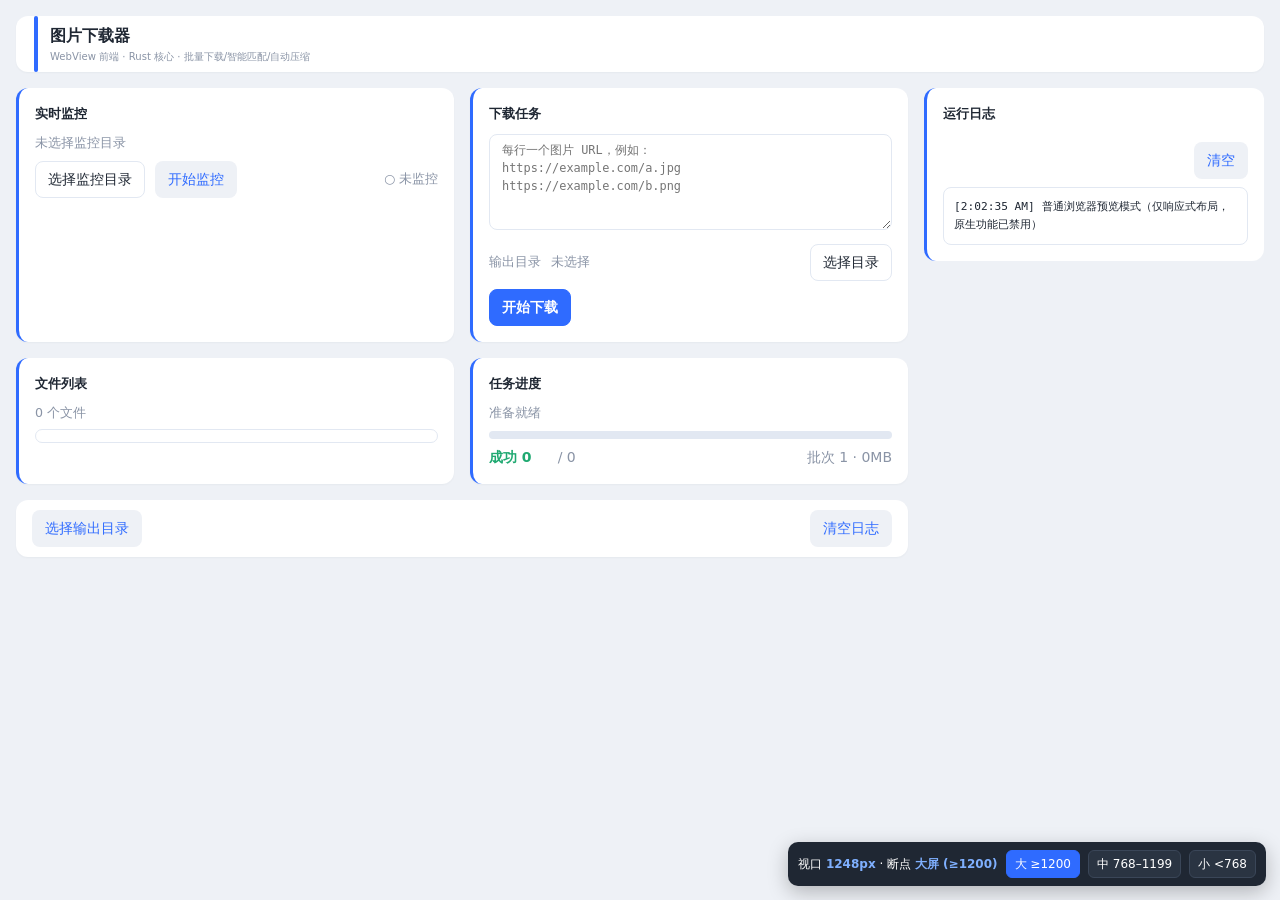
==== src/index.html @ 1ef4e5c4 "init tauri project" ====
<!DOCTYPE html>
<html lang="zh-CN">
<head>
<meta charset="UTF-8">
<meta name="viewport" content="width=device-width, initial-scale=1.0">
<title>图片下载器 · Tauri 桌面端</title>
<link rel="stylesheet" href="styles.css">
</head>
<body>
<div class="app" id="app">

  <header class="header">
    <div class="bar"></div>
    <div class="titles">
      <h1>图片下载器</h1>
      <div class="sub">WebView 前端 · Rust 核心 · 批量下载/智能匹配/自动压缩</div>
    </div>
  </header>

  <div class="layout">
    <div class="left">

      <div class="cards">

        <!-- 监控目录 -->
        <section class="card">
          <div class="card-title">实时监控</div>
          <div class="val" id="monitorPath">未选择监控目录</div>
          <div class="row" style="margin-top:8px">
            <button id="btnMonitorPick">选择监控目录</button>
            <button class="ghost" id="btnMonitorStart">开始监控</button>
            <span class="spacer"></span>
            <span class="val" id="monitorStatus">○ 未监控</span>
          </div>
        </section>

        <!-- 下载源 -->
        <section class="card">
          <div class="card-title">下载任务</div>
          <textarea id="urlArea" placeholder="每行一个图片 URL，例如：&#10;https://example.com/a.jpg&#10;https://example.com/b.png"></textarea>
          <div class="row" style="margin-top:8px">
            <span class="field-label" style="width:auto">输出目录</span>
            <span class="val" id="outPath" style="flex:1">未选择</span>
            <button id="btnOutputPick">选择目录</button>
          </div>
          <div class="row" style="margin-top:8px">
            <button class="primary" id="btnDownload">开始下载</button>
          </div>
        </section>

        <!-- 文件列表 -->
        <section class="card">
          <div class="card-title">文件列表</div>
          <div class="val" id="fileCount">0 个文件</div>
          <div class="filelist" id="fileList"></div>
        </section>

        <!-- 任务进度 -->
        <section class="card">
          <div class="card-title">任务进度</div>
          <div class="val" id="statusText">准备就绪</div>
          <div class="progress"><i id="progressBar"></i></div>
          <div class="row" style="margin-top:8px">
            <span class="stat ok" id="doneLabel">成功 0</span>
            <span class="stat meta" id="totalLabel" style="padding-left:16px">/ 0</span>
            <span class="spacer"></span>
            <span class="stat meta" id="sizeLabel">批次 1 · 0MB</span>
          </div>
        </section>

      </div>

      <div class="action-bar">
        <button class="ghost" id="btnPick2">选择输出目录</button>
        <span class="spacer"></span>
        <button class="ghost" id="btnOpenLog">清空日志</button>
      </div>

    </div>

    <!-- 运行日志 -->
    <aside class="log">
      <div class="card-title">运行日志</div>
      <div class="toolbar">
        <button class="ghost" id="btnClearLog">清空</button>
      </div>
      <div class="logbox" id="logBox"></div>
    </aside>
  </div>
</div>

<div class="preview-bar">
  <span>视口 <b id="vw">—</b> · 断点 <b id="bp">—</b></span>
  <button data-mode="lg" class="active">大 ≥1200</button>
  <button data-mode="md">中 768–1199</button>
  <button data-mode="sm">小 &lt;768</button>
</div>

<script src="app.js"></script>
</body>
</html>
---- src/styles.css ----
/* ============================================================
   设计令牌（与桌面端 PrintFit 风格一致：浅蓝灰底 + 白卡 + 亮蓝）
   变量随断点 / 容器宽度动态改写，实现响应式缩放
   ============================================================ */
:root {
  --bg: #EEF1F6;
  --card: #FFFFFF;
  --primary: #2F6BFF;
  --primary-soft: #E7EEFF;
  --text: #1F2733;
  --muted: #8A94A6;
  --border: #E2E8F2;
  --success: #1FA971;
  --fail: #E5484D;
  --warn: #E8A317;

  --gap: 16px;
  --pad: 16px;
  --radius: 12px;
  --font: 14px;
  --font-scale: 1;
  --header-h: 56px;
  --sidebar-w: 340px;
}

* { box-sizing: border-box; margin: 0; padding: 0; }
html, body {
  background: var(--bg);
  color: var(--text);
  font-family: "Microsoft YaHei UI", "PingFang SC", "Hiragino Sans GB", system-ui, sans-serif;
  font-size: calc(var(--font) * var(--font-scale));
  line-height: 1.5;
  -webkit-font-smoothing: antialiased;
}

/* 容器查询根：子元素用 @container 响应「容器宽度」而非视口 */
.app {
  container-type: inline-size;
  max-width: 1440px;
  margin: 0 auto;
  min-height: 100vh;
  padding: var(--gap);
  display: flex;
  flex-direction: column;
  gap: var(--gap);
  background: var(--bg);
}
.app.preview-md { max-width: 960px; }
.app.preview-sm { max-width: 420px; }

/* 顶部标题栏 */
.header {
  background: #fff; border-radius: var(--radius);
  height: var(--header-h); display: flex; align-items: center;
  padding: 0 18px; gap: 12px; box-shadow: 0 1px 2px rgba(31,39,51,.04);
}
.header .bar { width: 4px; align-self: stretch; background: var(--primary); border-radius: 4px; }
.header .titles { display: flex; flex-direction: column; justify-content: center; }
.header h1 { font-size: 1.15em; font-weight: 700; }
.header .sub { font-size: .72em; color: var(--muted); }

/* 主体栅格：默认两栏（左卡片区 + 右日志） */
.layout { display: grid; grid-template-columns: minmax(0,1fr) var(--sidebar-w); gap: var(--gap); align-items: start; }
.left { display: flex; flex-direction: column; gap: var(--gap); min-width: 0; }
.cards { display: grid; grid-template-columns: repeat(auto-fit, minmax(300px, 1fr)); gap: var(--gap); }

/* 卡片 */
.card {
  background: var(--card); border-radius: var(--radius); padding: var(--pad);
  border-left: 3px solid var(--primary); box-shadow: 0 1px 2px rgba(31,39,51,.04); min-width: 0;
}
.card-title { font-weight: 700; font-size: .95em; margin-bottom: 10px; display: flex; align-items: center; gap: 6px; }
.row { display: flex; flex-wrap: wrap; align-items: center; gap: 10px; }
.row + .row { margin-top: 10px; }
.field-label { color: var(--muted); width: 8ch; flex: none; font-size: .9em; }
.spacer { flex: 1 1 auto; }
.val { color: var(--muted); font-size: .9em; word-break: break-all; }

/* 控件外观（轻量，无框架） */
button, select, input, textarea {
  font: inherit; color: var(--text); background: #fff;
  border: 1px solid var(--border); border-radius: 8px;
  padding: 7px 12px; cursor: pointer;
}
button:hover { border-color: var(--primary); }
button.primary { background: var(--primary); color: #fff; border-color: var(--primary); font-weight: 600; }
button.primary:hover { background: #1F56E0; }
button.ghost { background: var(--bg); color: var(--primary); border-color: transparent; }
select, input, textarea { cursor: text; }
select { cursor: pointer; }
textarea { width: 100%; min-height: 96px; resize: vertical; font-family: ui-monospace, Consolas, monospace; font-size: .85em; }
.progress { height: 8px; background: var(--border); border-radius: 99px; overflow: hidden; margin-top: 8px; }
.progress > i { display: block; height: 100%; width: 0%; background: var(--primary); transition: width .2s; }
.stat { font-weight: 700; }
.stat.ok { color: var(--success); }
.stat.bad { color: var(--fail); }
.stat.meta { color: var(--muted); font-weight: 400; }

/* 文件列表 */
.filelist {
  margin-top: 6px; max-height: 160px; overflow: auto;
  border: 1px solid var(--border); border-radius: 8px; padding: 6px;
  font-size: .85em; display: flex; flex-direction: column; gap: 2px;
}
.filelist .fi { padding: 3px 6px; border-radius: 6px; }
.filelist .fi:nth-child(odd) { background: #F7F9FC; }

/* 日志面板 */
.log {
  background: var(--card); border-radius: var(--radius); padding: var(--pad);
  border-left: 3px solid var(--primary); display: flex; flex-direction: column;
  gap: 8px; position: sticky; top: var(--gap); max-height: calc(100vh - var(--gap) * 2);
}
.log .toolbar { display: flex; justify-content: flex-end; gap: 6px; }
.log .logbox {
  background: #fff; border: 1px solid var(--border); border-radius: 8px; padding: 10px;
  font-family: ui-monospace, "Cascadia Code", Consolas, monospace; font-size: .8em;
  line-height: 1.6; overflow: auto; flex: 1 1 auto; color: var(--text); white-space: pre-wrap; word-break: break-all;
}

/* 底部操作栏 */
.action-bar { display: flex; gap: 10px; align-items: center; background: #fff; border-radius: var(--radius); padding: 10px 16px; box-shadow: 0 1px 2px rgba(31,39,51,.04); }
.action-bar .spacer { flex: 1; }

/* 断点 1：中屏 ≤1199px → 单栏 */
@container (max-width: 1199px) {
  .layout { grid-template-columns: 1fr; }
  .log { position: static; max-height: 360px; }
  :root { --gap: 14px; --pad: 14px; --sidebar-w: 0px; }
}
/* 断点 2：小屏 ≤767px → 全堆叠 */
@container (max-width: 767px) {
  :root { --gap: 12px; --pad: 12px; --font: 13px; --header-h: 50px; }
  .cards { grid-template-columns: 1fr; }
  .row { flex-direction: column; align-items: stretch; }
  .field-label { width: auto; }
  .action-bar { flex-wrap: wrap; }
  .action-bar button { flex: 1 1 auto; }
  .header .sub { display: none; }
}
@container (max-width: 420px) {
  :root { --font: 12.5px; --pad: 10px; }
}

/* 断点预览工具条（仅演示用） */
.preview-bar {
  position: fixed; right: 14px; bottom: 14px; z-index: 50;
  background: #1F2733; color: #fff; border-radius: 10px; padding: 8px 10px;
  font-size: 12px; display: flex; align-items: center; gap: 8px; box-shadow: 0 6px 20px rgba(0,0,0,.25);
}
.preview-bar b { color: #7FB0FF; }
.preview-bar button { background: #2A3442; color: #fff; border: 1px solid #3A4658; border-radius: 6px; padding: 4px 8px; font-size: 12px; }
.preview-bar button.active { background: var(--primary); border-color: var(--primary); }
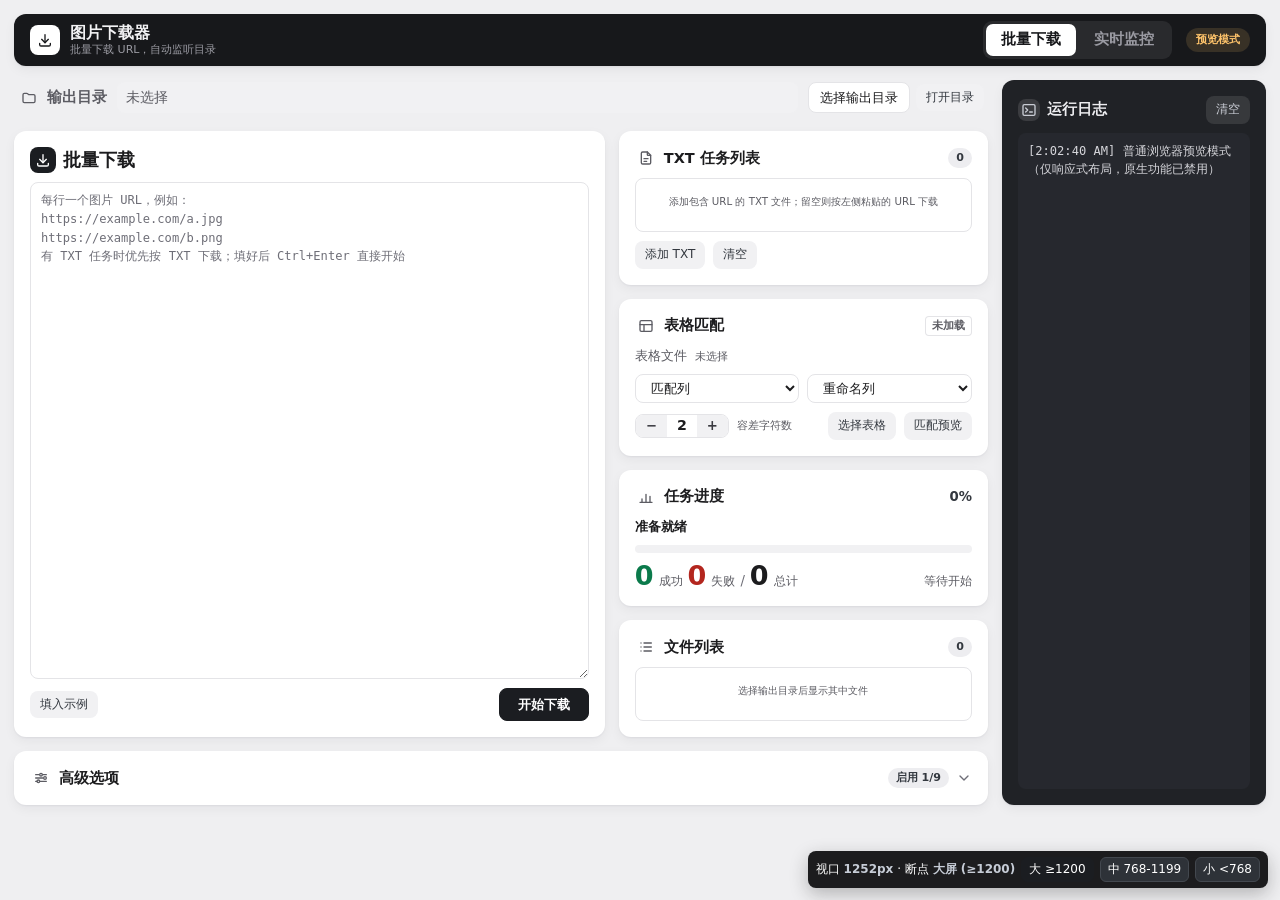
==== commit 32d72300: "init tauri project" ====
--- a/src/index.html
+++ b/src/index.html
@@ -3,96 +3,275 @@
 <head>
 <meta charset="UTF-8">
 <meta name="viewport" content="width=device-width, initial-scale=1.0">
-<title>图片下载器 · Tauri 桌面端</title>
+<meta http-equiv="Content-Security-Policy" content="default-src 'self'; img-src 'self' data:; style-src 'self' 'unsafe-inline'">
+<link rel="icon" href="data:,">
+<title>图片下载器</title>
 <link rel="stylesheet" href="styles.css">
 </head>
 <body>
+
+<!-- 图标 sprite：Tabler 线性图标集（24×24 / stroke 2） -->
+<svg class="sprite" aria-hidden="true" focusable="false"><defs>
+  <symbol id="i-download" viewBox="0 0 24 24" fill="none" stroke="currentColor" stroke-width="2" stroke-linecap="round" stroke-linejoin="round">
+    <path d="M4 17v2a2 2 0 0 0 2 2h12a2 2 0 0 0 2-2v-2"/><path d="M7 11l5 5 5-5"/><path d="M12 4v12"/>
+  </symbol>
+  <symbol id="i-folder" viewBox="0 0 24 24" fill="none" stroke="currentColor" stroke-width="2" stroke-linecap="round" stroke-linejoin="round">
+    <path d="M3 7a2 2 0 0 1 2-2h3.6a2 2 0 0 1 1.4.6L11.8 7H19a2 2 0 0 1 2 2v8a2 2 0 0 1-2 2H5a2 2 0 0 1-2-2z"/>
+  </symbol>
+  <symbol id="i-pulse" viewBox="0 0 24 24" fill="none" stroke="currentColor" stroke-width="2" stroke-linecap="round" stroke-linejoin="round">
+    <path d="M3 12h4l2.5-6 4 12L16 12h5"/>
+  </symbol>
+  <symbol id="i-list" viewBox="0 0 24 24" fill="none" stroke="currentColor" stroke-width="2" stroke-linecap="round" stroke-linejoin="round">
+    <path d="M9 6h11M9 12h11M9 18h11"/><path d="M4.5 6h.01M4.5 12h.01M4.5 18h.01"/>
+  </symbol>
+  <symbol id="i-bars" viewBox="0 0 24 24" fill="none" stroke="currentColor" stroke-width="2" stroke-linecap="round" stroke-linejoin="round">
+    <path d="M3 20h18"/><path d="M6 20v-5M12 20V8M18 20v-9"/>
+  </symbol>
+  <symbol id="i-sliders" viewBox="0 0 24 24" fill="none" stroke="currentColor" stroke-width="2" stroke-linecap="round" stroke-linejoin="round">
+    <path d="M4 7h5M15 7h5"/><circle cx="12" cy="7" r="2"/>
+    <path d="M4 12h11"/><circle cx="18" cy="12" r="2"/>
+    <path d="M4 17h2M10 17h10"/><circle cx="8" cy="17" r="2"/>
+  </symbol>
+  <symbol id="i-terminal" viewBox="0 0 24 24" fill="none" stroke="currentColor" stroke-width="2" stroke-linecap="round" stroke-linejoin="round">
+    <rect x="3" y="4" width="18" height="16" rx="2"/><path d="M7 9l3 3-3 3M13 15h4"/>
+  </symbol>
+  <symbol id="i-chev" viewBox="0 0 24 24" fill="none" stroke="currentColor" stroke-width="2" stroke-linecap="round" stroke-linejoin="round">
+    <path d="M6 9l6 6 6-6"/>
+  </symbol>
+  <symbol id="i-file" viewBox="0 0 24 24" fill="none" stroke="currentColor" stroke-width="2" stroke-linecap="round" stroke-linejoin="round">
+    <path d="M14 3v4a1 1 0 0 0 1 1h4"/><path d="M17 21H7a2 2 0 0 1-2-2V5a2 2 0 0 1 2-2h7l5 5v11a2 2 0 0 1-2 2z"/><path d="M9 13h6M9 17h4"/>
+  </symbol>
+  <symbol id="i-table" viewBox="0 0 24 24" fill="none" stroke="currentColor" stroke-width="2" stroke-linecap="round" stroke-linejoin="round">
+    <rect x="3" y="4" width="18" height="16" rx="2"/><path d="M3 10h18M9 10v10"/>
+  </symbol>
+</defs></svg>
+
 <div class="app" id="app">
 
-  <header class="header">
-    <div class="bar"></div>
-    <div class="titles">
-      <h1>图片下载器</h1>
-      <div class="sub">WebView 前端 · Rust 核心 · 批量下载/智能匹配/自动压缩</div>
+  <!-- 顶栏：品牌 + 模式切换 + 连接状态 三合一，全页唯一的深色横锚 -->
+  <header class="topbar">
+    <div class="brand">
+      <div class="logo" aria-hidden="true">
+        <svg class="i"><use href="#i-download"></use></svg>
+      </div>
+      <div class="titles">
+        <h1>图片下载器</h1>
+        <div class="sub">批量下载 URL，自动监听目录</div>
+      </div>
     </div>
+    <nav class="modebar" id="modebar" aria-label="工作模式">
+      <button type="button" class="mode-btn is-active" data-mode="download" aria-pressed="true">批量下载</button>
+      <button type="button" class="mode-btn" data-mode="watch" aria-pressed="false">实时监控</button>
+    </nav>
+    <div class="status-pill" id="connPill">就绪</div>
   </header>
 
-  <div class="layout">
-    <div class="left">
-
-      <div class="cards">
-
-        <!-- 监控目录 -->
-        <section class="card">
-          <div class="card-title">实时监控</div>
-          <div class="val" id="monitorPath">未选择监控目录</div>
-          <div class="row" style="margin-top:8px">
-            <button id="btnMonitorPick">选择监控目录</button>
-            <button class="ghost" id="btnMonitorStart">开始监控</button>
-            <span class="spacer"></span>
-            <span class="val" id="monitorStatus">○ 未监控</span>
-          </div>
-        </section>
-
-        <!-- 下载源 -->
-        <section class="card">
-          <div class="card-title">下载任务</div>
-          <textarea id="urlArea" placeholder="每行一个图片 URL，例如：&#10;https://example.com/a.jpg&#10;https://example.com/b.png"></textarea>
-          <div class="row" style="margin-top:8px">
-            <span class="field-label" style="width:auto">输出目录</span>
-            <span class="val" id="outPath" style="flex:1">未选择</span>
-            <button id="btnOutputPick">选择目录</button>
-          </div>
-          <div class="row" style="margin-top:8px">
-            <button class="primary" id="btnDownload">开始下载</button>
-          </div>
-        </section>
-
-        <!-- 文件列表 -->
-        <section class="card">
-          <div class="card-title">文件列表</div>
-          <div class="val" id="fileCount">0 个文件</div>
-          <div class="filelist" id="fileList"></div>
-        </section>
-
-        <!-- 任务进度 -->
-        <section class="card">
-          <div class="card-title">任务进度</div>
-          <div class="val" id="statusText">准备就绪</div>
-          <div class="progress"><i id="progressBar"></i></div>
-          <div class="row" style="margin-top:8px">
-            <span class="stat ok" id="doneLabel">成功 0</span>
-            <span class="stat meta" id="totalLabel" style="padding-left:16px">/ 0</span>
-            <span class="spacer"></span>
-            <span class="stat meta" id="sizeLabel">批次 1 · 0MB</span>
-          </div>
-        </section>
-
-      </div>
-
-      <div class="action-bar">
-        <button class="ghost" id="btnPick2">选择输出目录</button>
-        <span class="spacer"></span>
-        <button class="ghost" id="btnOpenLog">清空日志</button>
-      </div>
-
-    </div>
-
-    <!-- 运行日志 -->
-    <aside class="log">
-      <div class="card-title">运行日志</div>
-      <div class="toolbar">
-        <button class="ghost" id="btnClearLog">清空</button>
-      </div>
-      <div class="logbox" id="logBox"></div>
+  <!-- Bento 主网格：输出目录降级为裸配置条（非卡片），与功能区拉开分组 -->
+  <main class="layout" id="layout" data-mode="download">
+
+    <!-- 输出目录：两种模式共用的裸条 -->
+    <section class="a-output" aria-label="输出目录">
+      <div class="card-head">
+        <span class="ic"><svg class="i"><use href="#i-folder"></use></svg></span>
+        <h2>输出目录</h2>
+      </div>
+      <span class="v mono out-path" id="outPath" title="点击复制路径">未选择</span>
+      <div class="row">
+        <button id="btnOutputPick">选择输出目录</button>
+        <button class="ghost sm" id="btnOpenOut">打开目录</button>
+      </div>
+    </section>
+
+    <!-- 主卡：批量下载（仅批量下载模式，跨 2 行，视觉重心） -->
+    <section class="card hero a-download">
+      <div class="card-head">
+        <span class="ic"><svg class="i"><use href="#i-download"></use></svg></span>
+        <h2>批量下载</h2>
+      </div>
+      <textarea id="urlArea" spellcheck="false" aria-label="图片 URL 列表" placeholder="每行一个图片 URL，例如：&#10;https://example.com/a.jpg&#10;https://example.com/b.png&#10;有 TXT 任务时优先按 TXT 下载；填好后 Ctrl+Enter 直接开始"></textarea>
+      <div class="row">
+        <button class="ghost sm" id="btnSample">填入示例</button>
+        <span class="spacer"></span>
+        <button class="ghost sm hide" id="btnStop">停止</button>
+        <button class="primary" id="btnDownload" title="快捷键 Ctrl+Enter">开始下载</button>
+      </div>
+    </section>
+
+    <!-- TXT 任务列表（仅批量下载模式）：原脚本核心输入，留空则按粘贴 URL 下载 -->
+    <section class="card a-txt">
+      <div class="card-head">
+        <span class="ic"><svg class="i"><use href="#i-file"></use></svg></span>
+        <h2>TXT 任务列表</h2>
+        <span class="count" id="txtCount" aria-label="TXT 文件数">0</span>
+      </div>
+      <div class="filelist txtlist" id="txtList">
+        <div class="empty">添加包含 URL 的 TXT 文件；留空则按左侧粘贴的 URL 下载</div>
+      </div>
+      <div class="row">
+        <button class="ghost sm" id="btnAddTxt">添加 TXT</button>
+        <button class="ghost sm" id="btnClearTxt">清空</button>
+      </div>
+    </section>
+
+    <!-- 表格匹配（仅批量下载模式）：选表、选列、容差、预览 -->
+    <section class="card a-table">
+      <div class="card-head">
+        <span class="ic"><svg class="i"><use href="#i-table"></use></svg></span>
+        <h2>表格匹配</h2>
+        <span class="tag" id="tableTag">未加载</span>
+      </div>
+      <div class="field">
+        <span class="k">表格文件</span>
+        <span class="v mono" id="tableName">未选择</span>
+      </div>
+      <div class="row">
+        <select id="matchCol" aria-label="匹配列"><option value="">匹配列</option></select>
+        <select id="renameCol" aria-label="重命名列"><option value="">重命名列</option></select>
+      </div>
+      <div class="row">
+        <div class="stepper" data-cfg="tolerance" data-min="0" data-max="5">
+          <button type="button" data-step="-1" aria-label="减少容差">−</button>
+          <output id="optTolerance">2</output>
+          <button type="button" data-step="1" aria-label="增加容差">+</button>
+        </div>
+        <span class="hint-inline">容差字符数</span>
+        <span class="spacer"></span>
+        <button class="ghost sm" id="btnPickTable">选择表格</button>
+        <button class="ghost sm" id="btnPreview">匹配预览</button>
+      </div>
+    </section>
+
+    <!-- 主卡：实时监控（仅实时监控模式，跨 2 行） -->
+    <section class="card hero a-monitor">
+      <div class="card-head">
+        <span class="ic"><svg class="i"><use href="#i-pulse"></use></svg></span>
+        <h2>实时监控</h2>
+        <span class="pill idle" id="monitorStatus">未监控</span>
+      </div>
+      <div class="field">
+        <span class="k">监控目录</span>
+        <span class="v" id="monitorPath">未选择</span>
+      </div>
+      <div class="row">
+        <button id="btnMonitorPick">选择监控目录</button>
+        <span class="spacer"></span>
+        <button class="primary" id="btnMonitorStart">开始监控</button>
+      </div>
+      <div class="watch-stat" id="watchStat">监听目录内的新增图片，自动下载到输出目录</div>
+    </section>
+
+    <!-- 文件列表（仅批量下载模式） -->
+    <section class="card a-files">
+      <div class="card-head">
+        <span class="ic"><svg class="i"><use href="#i-list"></use></svg></span>
+        <h2>文件列表</h2>
+        <span class="count" id="fileCount" aria-label="文件数">0</span>
+      </div>
+      <div class="filelist" id="fileList">
+        <div class="empty" id="fileEmpty">选择输出目录后显示其中文件</div>
+      </div>
+    </section>
+
+    <!-- 任务进度：数字 display 化，完成时进度条转语义绿 -->
+    <section class="card a-progress">
+      <div class="card-head">
+        <span class="ic"><svg class="i"><use href="#i-bars"></use></svg></span>
+        <h2>任务进度</h2>
+        <span class="pct" id="pctText">0%</span>
+      </div>
+      <div class="status-line" id="statusText">准备就绪</div>
+      <div class="progress" id="progress" role="progressbar" aria-valuemin="0" aria-valuemax="100" aria-valuenow="0"><i id="progressBar"></i></div>
+      <div class="row stats">
+        <span class="stat-num ok" id="doneNum">0</span><span class="stat-lab">成功</span>
+        <span class="stat-num bad" id="failNum">0</span><span class="stat-lab">失败</span>
+        <span class="stat-sep" aria-hidden="true">/</span>
+        <span class="stat-num" id="totalNum">0</span><span class="stat-lab">总计</span>
+        <span class="spacer"></span>
+        <span class="stat-lab" id="sizeLabel">等待开始</span>
+      </div>
+    </section>
+
+    <!-- 高级选项：折叠面板，8 项全部真实配置（持久化到 localStorage） -->
+    <section class="card a-options">
+      <details class="adv">
+        <summary class="card-head">
+          <span class="ic"><svg class="i"><use href="#i-sliders"></use></svg></span>
+          <h2>高级选项</h2>
+          <span class="count" id="advOn" aria-label="已启用项">启用 1/9</span>
+          <svg class="i chev" aria-hidden="true"><use href="#i-chev"></use></svg>
+        </summary>
+        <div class="adv-list">
+          <div class="adv-row">
+            <div class="adv-txt"><b>自动去重 TXT 文件</b><small>按文件名去重，忽略「名字 (1)」这类副本</small></div>
+            <input type="checkbox" role="switch" class="switch" id="optDedup" checked>
+          </div>
+          <div class="adv-row">
+            <div class="adv-txt"><b>按 TXT 文件名创建子文件夹</b><small>以匹配名或 TXT 文件名在输出目录内建子文件夹</small></div>
+            <input type="checkbox" role="switch" class="switch" id="optSubfolder">
+          </div>
+          <div class="adv-row">
+            <div class="adv-txt"><b>表格匹配</b><small>开启后按「表格匹配」卡的选择重命名下载文件</small></div>
+            <input type="checkbox" role="switch" class="switch" id="optSheet">
+          </div>
+          <div class="adv-row">
+            <div class="adv-txt"><b>开机自动启动</b><small>登录 Windows 后自动运行本程序</small></div>
+            <input type="checkbox" role="switch" class="switch" id="optAutostart">
+          </div>
+          <div class="adv-row">
+            <div class="adv-txt"><b>并发下载数</b><small>同时下载的文件数，1-8</small></div>
+            <div class="stepper" data-cfg="concurrency" data-min="1" data-max="8">
+              <button type="button" data-step="-1" aria-label="减少">−</button>
+              <output id="optConcurrency">4</output>
+              <button type="button" data-step="1" aria-label="增加">+</button>
+            </div>
+          </div>
+          <div class="adv-row">
+            <div class="adv-txt"><b>每 TXT 下载数</b><small>每个 TXT 文件最多下载的 URL 数，0 为不限</small></div>
+            <div class="stepper" data-cfg="maxCount" data-min="0" data-max="99">
+              <button type="button" data-step="-1" aria-label="减少">−</button>
+              <output id="optMaxCount">5</output>
+              <button type="button" data-step="1" aria-label="增加">+</button>
+            </div>
+          </div>
+          <div class="adv-row">
+            <div class="adv-txt"><b>重名冲突</b><small>输出目录已有同名文件时的处理方式</small></div>
+            <div class="seg" data-cfg="conflict">
+              <button type="button" data-val="rename" class="on">自动改名</button>
+              <button type="button" data-val="skip">跳过</button>
+              <button type="button" data-val="overwrite">覆盖</button>
+            </div>
+          </div>
+          <div class="adv-row">
+            <div class="adv-txt"><b>失败重试</b><small>单文件下载失败后的自动重试次数</small></div>
+            <div class="stepper" data-cfg="retry" data-min="0" data-max="3">
+              <button type="button" data-step="-1" aria-label="减少">−</button>
+              <output id="optRetry">1</output>
+              <button type="button" data-step="1" aria-label="增加">+</button>
+            </div>
+          </div>
+        </div>
+      </details>
+    </section>
+
+    <!-- 运行日志：右栏收窄，与深色顶栏呼应；log-body 绝对定位内滚，不撑高网格 -->
+    <aside class="log a-log">
+      <div class="card-head">
+        <span class="ic"><svg class="i"><use href="#i-terminal"></use></svg></span>
+        <h2>运行日志</h2>
+        <button class="ghost sm" id="btnClearLog">清空</button>
+      </div>
+      <div class="log-body">
+        <div class="logbox" id="logBox" role="log" aria-live="polite"></div>
+      </div>
     </aside>
-  </div>
+  </main>
 </div>
 
+<!-- 响应式调试条：仅浏览器预览可见 -->
 <div class="preview-bar">
-  <span>视口 <b id="vw">—</b> · 断点 <b id="bp">—</b></span>
+  <span>视口 <b id="vw">…</b> · 断点 <b id="bp">…</b></span>
   <button data-mode="lg" class="active">大 ≥1200</button>
-  <button data-mode="md">中 768–1199</button>
+  <button data-mode="md">中 768-1199</button>
   <button data-mode="sm">小 &lt;768</button>
 </div>
 
--- a/src/styles.css
+++ b/src/styles.css
@@ -1,153 +1,528 @@
 /* ============================================================
-   设计令牌（与桌面端 PrintFit 风格一致：浅蓝灰底 + 白卡 + 亮蓝）
-   变量随断点 / 容器宽度动态改写，实现响应式缩放
+   图片下载器 · 主题：Bento 圆卡（形态） × 石墨 Graphite（色相）
+   ------------------------------------------------------------
+   设计立场：
+   - 深色只出现在两处：顶栏（锚定起点）与日志（锚定终点），中间纯白卡
+   - 主按钮近黑 #1B1D21，是全页唯一一次大明度跳跃
+   - 输出目录降级为裸配置条（无卡），顶部不再出现三条白横条
+   - 圆角 4 档：12 卡片 / 8 控件 / 6 列表行 / 99 胶囊
+   - 全部关键配色实测 ≥4.5:1（正文），满足 WCAG AA；阴影一律中性灰
    ============================================================ */
 :root {
-  --bg: #EEF1F6;
-  --card: #FFFFFF;
-  --primary: #2F6BFF;
-  --primary-soft: #E7EEFF;
-  --text: #1F2733;
-  --muted: #8A94A6;
-  --border: #E2E8F2;
-  --success: #1FA971;
-  --fail: #E5484D;
-  --warn: #E8A317;
-
-  --gap: 16px;
-  --pad: 16px;
-  --radius: 12px;
-  --font: 14px;
+  /* ---- 中性 Neutral：统一灰阶（石墨） ---- */
+  --ink-900:  #1C1C1E;  /* 主文字/标题          对白底 17.0:1 */
+  --ink-700:  #3A3A40;  /* 次级正文             对白底 10.6:1 */
+  --ink-500:  #5C5C63;  /* 辅助文字             对白底  6.6:1 */
+  --ink-400:  #6E6E77;  /* 占位符/禁用文字      对白底  5.05:1 */
+  --line:     #E4E4E7;  /* 统一描边 */
+  --surface:  #FFFFFF;  /* 卡片表面 */
+  --surface-2:#F1F1F3;  /* 次级表面 */
+  --canvas:   #EFEFF1;  /* 页面底（衬托白卡） */
+
+  /* ---- 主色 Primary：近黑（按钮唯一的大明度跳跃） ---- */
+  --primary:       #1B1D21;  /* 主按钮底（白字 15.9:1） */
+  --primary-hover: #0D0E11;
+  --primary-ink:   #33383F;  /* 浅灰底上的主色文字（10.1:1） */
+  --primary-soft:  #EDEDF0;  /* 图标底/胶囊底/计数底 */
+
+  /* ---- 深色顶栏：与日志面板同源的中性近黑 ---- */
+  --top-bg:   #17181B;
+  --top-ink:  #F2F2F4;   /* 对 top-bg 15.8:1 */
+  --top-dim:  #9A9AA2;   /* 对 top-bg  6.0:1 */
+
+  /* ---- 语义色：仅三色，功能性非装饰 ---- */
+  --ok:   #0B7A4B;  --ok-soft:   #E7F5EE;
+  --bad:  #B3261E;  --bad-soft:  #FBEAE8;
+  --warn: #FFC46B;  /* 深色底上的警告文字（对 top-bg 10.4:1） */
+
+  /* ---- 终端深色表面 ---- */
+  --term-bg:  #202226;
+  --term-box: #26282E;
+  --term-ink: #D6D6DB;  /* 对 term-box 11.5:1 */
+  --term-dim: #95959E;  /* 对 term-box 4.96:1 */
+  --term-ok:  #7FE3B0;  /* 对 term-box  9.4:1 */
+  --term-err: #FF9A9E;  /* 对 term-box  7.6:1 */
+
+  /* ---- 尺寸令牌 ---- */
+  --gap: 14px;      /* 卡片间距 */
+  --pad: 16px;      /* 卡片内边距（与 12px 圆角成比例） */
+  --gap-in: 9px;    /* 卡片内元素间距 */
+  --header-h: 52px;
+  --sidebar-w: 264px;
+  --icon: 22px;
+
+  /* ---- 圆角刻度（全站仅四档） ----
+     12 = 卡片/面板   8 = 控件/图标底   6 = 列表行   99 = 胶囊与进度条 */
+  --r-card: 12px;
+  --r-ctl:  8px;
+  --r-row:  6px;
+  --r-pill: 99px;
+
+  --font: 13.5px;
   --font-scale: 1;
-  --header-h: 56px;
-  --sidebar-w: 340px;
+
+  /* ---- 字号阶梯 ---- */
+  --fs-h1:    1.15em;
+  --fs-title: 1.02em;
+  --fs-body:  .93em;
+  --fs-sm:    .85em;
+  --fs-xs:    .78em;
+
+  /* ---- 行高 ---- */
+  --lh-tight: 1.3;
+  --lh:       1.45;
+  --lh-mono:  1.55;
+
+  --shadow: 0 1px 2px rgba(28,28,30,.05), 0 4px 12px rgba(28,28,30,.05);
+
+  --mono: ui-monospace, "Cascadia Code", Consolas, "Microsoft YaHei UI", monospace;
 }
 
 * { box-sizing: border-box; margin: 0; padding: 0; }
 html, body {
-  background: var(--bg);
-  color: var(--text);
+  background: var(--canvas);
+  color: var(--ink-900);
   font-family: "Microsoft YaHei UI", "PingFang SC", "Hiragino Sans GB", system-ui, sans-serif;
-  font-size: calc(var(--font) * var(--font-scale));
-  line-height: 1.5;
+  font-size: var(--font);
+  line-height: var(--lh);
   -webkit-font-smoothing: antialiased;
 }
-
-/* 容器查询根：子元素用 @container 响应「容器宽度」而非视口 */
+.sprite { position: absolute; width: 0; height: 0; overflow: hidden; }
+.i { width: 16px; height: 16px; display: block; }
+
+/* 焦点环：浅色表面用墨色，深色表面用浅色 */
+:focus-visible { outline: 2px solid var(--ink-900); outline-offset: 2px; }
+.topbar :focus-visible, .log :focus-visible { outline-color: #EFEFF1; }
+
+/* 容器查询根：字号基准下沉到 .app（JS 把 --font-scale 设在这里） */
 .app {
   container-type: inline-size;
+  font-size: calc(var(--font) * var(--font-scale));
   max-width: 1440px;
   margin: 0 auto;
-  min-height: 100vh;
+  min-height: 100dvh;
   padding: var(--gap);
   display: flex;
   flex-direction: column;
   gap: var(--gap);
-  background: var(--bg);
+  background: var(--canvas);
 }
 .app.preview-md { max-width: 960px; }
 .app.preview-sm { max-width: 420px; }
 
-/* 顶部标题栏 */
-.header {
-  background: #fff; border-radius: var(--radius);
-  height: var(--header-h); display: flex; align-items: center;
-  padding: 0 18px; gap: 12px; box-shadow: 0 1px 2px rgba(31,39,51,.04);
-}
-.header .bar { width: 4px; align-self: stretch; background: var(--primary); border-radius: 4px; }
-.header .titles { display: flex; flex-direction: column; justify-content: center; }
-.header h1 { font-size: 1.15em; font-weight: 700; }
-.header .sub { font-size: .72em; color: var(--muted); }
-
-/* 主体栅格：默认两栏（左卡片区 + 右日志） */
-.layout { display: grid; grid-template-columns: minmax(0,1fr) var(--sidebar-w); gap: var(--gap); align-items: start; }
-.left { display: flex; flex-direction: column; gap: var(--gap); min-width: 0; }
-.cards { display: grid; grid-template-columns: repeat(auto-fit, minmax(300px, 1fr)); gap: var(--gap); }
-
-/* 卡片 */
+/* ============================================================
+   顶栏：品牌 + 模式切换 + 状态 三合一
+   ============================================================ */
+.topbar {
+  background: var(--top-bg); border-radius: var(--r-card);
+  min-height: var(--header-h); display: flex; align-items: center;
+  padding: 6px 16px; gap: 14px;
+  box-shadow: var(--shadow);
+}
+.brand { display: flex; align-items: center; gap: 10px; min-width: 0; }
+.logo {
+  width: 30px; height: 30px; border-radius: var(--r-ctl); flex: none;
+  display: grid; place-items: center;
+  background: #fff; color: var(--top-bg);   /* 反白小亮点 */
+}
+.titles { display: flex; flex-direction: column; justify-content: center; min-width: 0; }
+.topbar h1 { font-size: var(--fs-h1); font-weight: 700; line-height: var(--lh-tight); color: var(--top-ink); }
+.topbar .sub { font-size: var(--fs-xs); color: var(--top-dim); line-height: var(--lh-tight); }
+
+/* 模式切换：嵌在顶栏里的分段控件，选中态 = 白底黑字（全页最亮的一格） */
+.modebar {
+  margin-left: auto;
+  background: rgba(255,255,255,.08); border-radius: 9px; padding: 3px;
+  display: flex; align-items: center; gap: 3px;
+}
+.mode-btn {
+  border: none; background: transparent; color: var(--top-dim);
+  border-radius: 7px; padding: 5px 15px; font-weight: 600; font-size: var(--fs-title);
+  transition: background .15s, color .15s;
+}
+.mode-btn:hover { background: rgba(255,255,255,.12); color: var(--top-ink); }
+.mode-btn.is-active { background: #fff; color: var(--top-bg); }
+.mode-btn.is-active:hover { background: #fff; color: var(--top-bg); }
+
+.status-pill {
+  flex: none;
+  font-size: var(--fs-xs); font-weight: 600; padding: 4px 10px; border-radius: var(--r-pill);
+  background: rgba(255,255,255,.10); color: var(--top-ink); white-space: nowrap;
+}
+.status-pill.preview { background: rgba(255,196,107,.14); color: var(--warn); }
+
+/* ============================================================
+   Bento 主网格
+     download：主卡=批量下载(跨2行) | 文件列表 + 任务进度 | 日志通栏
+     watch   ：主卡=实时监控(跨2行) | 任务进度 + 高级选项 | 日志通栏
+   ============================================================ */
+.layout {
+  display: grid;
+  gap: var(--gap);
+  align-items: start;
+}
+.layout[data-mode="download"] {
+  grid-template-columns: minmax(0, 1.6fr) minmax(0, 1fr) var(--sidebar-w);
+  grid-template-areas:
+    "output   output    log"
+    "download txt       log"
+    "download table     log"
+    "download progress  log"
+    "download files     log"
+    "options  options   log";
+}
+.layout[data-mode="watch"] {
+  grid-template-columns: minmax(0, 1.6fr) minmax(0, 1fr) var(--sidebar-w);
+  grid-template-areas:
+    "output   output    log"
+    "monitor  progress  log"
+    "monitor  options   log";
+}
+.layout[data-mode="download"] .a-monitor { display: none; }
+.layout[data-mode="watch"] .a-download,
+.layout[data-mode="watch"] .a-files,
+.layout[data-mode="watch"] .a-txt,
+.layout[data-mode="watch"] .a-table { display: none; }
+
+.a-output   { grid-area: output; }
+.a-download { grid-area: download; }
+.a-monitor  { grid-area: monitor; }
+.a-txt      { grid-area: txt; }
+.a-table    { grid-area: table; }
+.a-files    { grid-area: files; }
+.a-progress { grid-area: progress; }
+.a-options  { grid-area: options; }
+.a-log      { grid-area: log; }
+
+/* 输出目录：裸配置条，不做卡片 —— 与下方功能区拉开「配置/功能」分组 */
+.a-output {
+  display: flex; align-items: center; flex-wrap: wrap;
+  gap: 8px 10px; padding: 2px 4px; margin-bottom: 2px;
+}
+.a-output .card-head { flex: none; }
+.a-output h2 { font-size: var(--fs-body); color: var(--ink-500); }
+.a-output .out-path {
+  flex: 1 1 160px; min-width: 0;
+  background: var(--surface-2); border-radius: var(--r-ctl);
+  padding: 5px 9px; color: var(--ink-500);
+  white-space: nowrap; overflow: hidden; text-overflow: ellipsis;
+}
+/* 选中目录后文字转正色，状态一眼可辨；点击复制路径 */
+.a-output .out-path.filled { color: var(--ink-900); cursor: pointer; }
+.a-output .out-path.filled:hover { background: var(--primary-soft); }
+.a-output .row { flex: none; gap: 6px; }
+
+/* 监控卡的说明行：填充主卡高度 */
+.watch-stat {
+  margin-top: auto; font-size: var(--fs-sm); color: var(--ink-500);
+  background: var(--surface-2); border-radius: var(--r-ctl);
+  padding: 8px 10px; line-height: var(--lh-tight);
+}
+
+/* ---------- 卡片 ---------- */
 .card {
-  background: var(--card); border-radius: var(--radius); padding: var(--pad);
-  border-left: 3px solid var(--primary); box-shadow: 0 1px 2px rgba(31,39,51,.04); min-width: 0;
-}
-.card-title { font-weight: 700; font-size: .95em; margin-bottom: 10px; display: flex; align-items: center; gap: 6px; }
-.row { display: flex; flex-wrap: wrap; align-items: center; gap: 10px; }
-.row + .row { margin-top: 10px; }
-.field-label { color: var(--muted); width: 8ch; flex: none; font-size: .9em; }
+  background: var(--surface); border-radius: var(--r-card); padding: var(--pad);
+  box-shadow: var(--shadow);
+  display: flex; flex-direction: column; gap: var(--gap-in); min-width: 0;
+}
+.card-head { display: flex; align-items: center; gap: 7px; }
+.card-head h2 { font-size: var(--fs-title); font-weight: 700; flex: 1 1 auto; line-height: var(--lh-tight); }
+.card-head .ic {
+  width: var(--icon); height: var(--icon); flex: none; border-radius: var(--r-ctl);
+  display: grid; place-items: center; color: var(--ink-500);
+}
+
+/* 主卡：实心近黑图标 + 跳一档的标题，把「主角」做实 */
+.card.hero { align-self: stretch; }
+.card.hero h2 { font-size: 1.28em; }
+.card.hero .ic { width: 26px; height: 26px; background: var(--primary); color: #fff; }
+.card.hero textarea { flex: 1 1 auto; min-height: 120px; }
+
+/* 字段行 */
+.field { display: flex; align-items: baseline; gap: 8px; font-size: var(--fs-body); }
+.field .k { color: var(--ink-500); flex: none; }
+.field .v { color: var(--ink-900); word-break: break-all; }
+.field .v.mono { font-family: var(--mono); font-size: var(--fs-sm); color: var(--ink-500); }
+
+/* 行与控件 */
+.row { display: flex; flex-wrap: wrap; align-items: center; gap: 8px; }
 .spacer { flex: 1 1 auto; }
-.val { color: var(--muted); font-size: .9em; word-break: break-all; }
-
-/* 控件外观（轻量，无框架） */
+
 button, select, input, textarea {
-  font: inherit; color: var(--text); background: #fff;
-  border: 1px solid var(--border); border-radius: 8px;
-  padding: 7px 12px; cursor: pointer;
-}
-button:hover { border-color: var(--primary); }
-button.primary { background: var(--primary); color: #fff; border-color: var(--primary); font-weight: 600; }
-button.primary:hover { background: #1F56E0; }
-button.ghost { background: var(--bg); color: var(--primary); border-color: transparent; }
+  font: inherit; font-size: var(--fs-body);
+  color: var(--ink-900); background: var(--surface);
+  border: 1px solid var(--line); border-radius: var(--r-ctl);
+  padding: 5px 11px; cursor: pointer; line-height: var(--lh);
+  transition: border-color .15s, background .15s, color .15s;
+}
+button:active { transform: translateY(1px); }
+button:hover { border-color: var(--primary); color: var(--primary-ink); }
+/* 主按钮：全页唯一的大明度跳跃 */
+button.primary {
+  background: var(--primary); color: #fff; border-color: var(--primary);
+  font-weight: 600; padding: 6px 18px;
+}
+button.primary:hover { background: var(--primary-hover); border-color: var(--primary-hover); color: #fff; }
+button.ghost { background: var(--surface-2); color: var(--primary-ink); border-color: transparent; }
+button.ghost:hover { background: var(--primary-soft); }
+button.sm { padding: 4px 9px; font-size: var(--fs-sm); }
+button.is-busy { pointer-events: none; background: var(--surface-2); color: var(--ink-400); border-color: var(--line); }
 select, input, textarea { cursor: text; }
-select { cursor: pointer; }
-textarea { width: 100%; min-height: 96px; resize: vertical; font-family: ui-monospace, Consolas, monospace; font-size: .85em; }
-.progress { height: 8px; background: var(--border); border-radius: 99px; overflow: hidden; margin-top: 8px; }
-.progress > i { display: block; height: 100%; width: 0%; background: var(--primary); transition: width .2s; }
-.stat { font-weight: 700; }
-.stat.ok { color: var(--success); }
-.stat.bad { color: var(--fail); }
-.stat.meta { color: var(--muted); font-weight: 400; }
+::placeholder { color: var(--ink-400); }
+textarea {
+  width: 100%; min-height: 84px; resize: vertical;
+  font-family: var(--mono); font-size: var(--fs-sm);
+  line-height: var(--lh-mono); padding: 8px 10px;
+}
+
+/* 状态胶囊 / 计数 / 标签：状态=胶囊，标注=方角小签，形态不混用 */
+.pill { font-size: var(--fs-xs); font-weight: 600; padding: 3px 9px; border-radius: var(--r-pill); white-space: nowrap; }
+.pill.idle { background: transparent; color: var(--ink-500); box-shadow: inset 0 0 0 1px var(--line); }
+.pill.live { background: var(--ok-soft); color: var(--ok); }
+.pill.live::before {
+  content: ""; display: inline-block; width: 6px; height: 6px; border-radius: 50%;
+  background: var(--ok); margin-right: 5px; vertical-align: middle; animation: pulse 1.4s infinite;
+}
+@keyframes pulse { 0%,100%{opacity:1} 50%{opacity:.35} }
+
+.count {
+  font-size: var(--fs-xs); font-weight: 700; color: var(--primary-ink);
+  background: var(--primary-soft); border-radius: var(--r-pill); padding: 2px 8px;
+  font-variant-numeric: tabular-nums;
+}
+/* 标注签：方角 + 描边，与状态胶囊区分 */
+.tag {
+  font-size: var(--fs-xs); font-weight: 600; color: var(--ink-500);
+  background: transparent; border-radius: 4px; padding: 2px 7px;
+  box-shadow: inset 0 0 0 1px var(--line); white-space: nowrap;
+}
 
 /* 文件列表 */
 .filelist {
-  margin-top: 6px; max-height: 160px; overflow: auto;
-  border: 1px solid var(--border); border-radius: 8px; padding: 6px;
-  font-size: .85em; display: flex; flex-direction: column; gap: 2px;
-}
-.filelist .fi { padding: 3px 6px; border-radius: 6px; }
-.filelist .fi:nth-child(odd) { background: #F7F9FC; }
-
-/* 日志面板 */
+  max-height: 168px; overflow: auto;
+  border: 1px solid var(--line); border-radius: var(--r-ctl);
+  padding: 4px; font-size: var(--fs-sm);
+  display: flex; flex-direction: column; gap: 2px; min-height: 54px;
+}
+.filelist .fi { padding: 3px 7px; border-radius: var(--r-row); font-family: var(--mono); line-height: var(--lh-mono); }
+.filelist .fi:hover { background: var(--primary-soft); }
+.empty { color: var(--ink-500); font-size: var(--fs-sm); padding: 12px 10px; text-align: center; width: 100%; line-height: var(--lh-tight); }
+
+/* TXT 任务列表行：文件名 + 删除钮 */
+.txtlist .fi {
+  display: flex; align-items: center; justify-content: space-between; gap: 6px;
+}
+.txtlist .fi .fi-name {
+  overflow: hidden; text-overflow: ellipsis; white-space: nowrap; min-width: 0;
+}
+.fi-x {
+  flex: none; border: none; background: transparent; color: var(--ink-400);
+  padding: 0 5px; font-size: 1.05em; line-height: 1; border-radius: var(--r-row);
+}
+.fi-x:hover { color: var(--bad); background: var(--bad-soft); }
+
+/* 表格匹配卡 */
+.hint-inline { font-size: var(--fs-xs); color: var(--ink-500); white-space: nowrap; }
+.row select { min-width: 0; flex: 1 1 110px; }
+
+/* 统计：失败数用语义红 */
+.stat-num.bad { color: var(--bad); }
+
+/* 通用隐藏（停止按钮等 JS 控制的显隐） */
+.hide { display: none !important; }
+
+/* 任务进度 */
+.status-line { font-size: var(--fs-body); color: var(--ink-900); font-weight: 600; }
+.pct { margin-left: auto; font-variant-numeric: tabular-nums; color: var(--primary-ink); font-weight: 700; font-size: var(--fs-body); }
+.progress { height: 8px; background: var(--surface-2); border-radius: var(--r-pill); overflow: hidden; }
+.progress > i {
+  display: block; height: 100%; width: 0%;
+  background: var(--primary); transition: width .25s; border-radius: var(--r-pill);
+}
+/* 完成瞬间：进度条转语义绿，这是下载流程的情绪收尾 */
+.progress > i.done { background: var(--ok); }
+.stats { align-items: baseline; gap: 5px; }
+.stat-num { font-size: 1.9em; font-weight: 700; line-height: 1; font-variant-numeric: tabular-nums; color: var(--ink-900); }
+.stat-num.ok { color: var(--ok); }
+.stat-lab { font-size: var(--fs-sm); color: var(--ink-500); }
+.stat-sep { color: var(--ink-400); font-size: var(--fs-body); }
+
+/* ---------- 高级选项：折叠面板 + 开关/步进器/分段控件 ---------- */
+.adv summary { cursor: pointer; list-style: none; user-select: none; }
+.adv summary::-webkit-details-marker { display: none; }
+.adv .chev { color: var(--ink-400); transition: transform .15s; }
+.adv[open] .chev { transform: rotate(180deg); }
+.adv-list { margin-top: var(--gap-in); display: grid; grid-template-columns: repeat(2, minmax(0, 1fr)); column-gap: 26px; }
+.adv-row { display: flex; align-items: center; gap: 10px; padding: 8px 0; flex-wrap: wrap; }
+.adv-row:nth-child(n+3) { border-top: 1px solid var(--surface-2); }
+.adv-txt { flex: 1 1 200px; min-width: 0; display: flex; flex-direction: column; gap: 1px; }
+.adv-txt b { font-size: var(--fs-body); font-weight: 600; color: var(--ink-900); }
+.adv-txt small { font-size: var(--fs-xs); color: var(--ink-500); line-height: var(--lh-tight); }
+
+/* 开关：on 态用语义绿（功能性状态，非装饰） */
+.switch {
+  appearance: none; -webkit-appearance: none; flex: none;
+  width: 34px; height: 20px; border-radius: var(--r-pill);
+  background: var(--line); border: none; padding: 0; cursor: pointer;
+  position: relative; transition: background .15s;
+}
+.switch::after {
+  content: ""; position: absolute; top: 2px; left: 2px; width: 16px; height: 16px;
+  border-radius: 50%; background: #fff; box-shadow: 0 1px 2px rgba(28,28,30,.25);
+  transition: left .15s;
+}
+.switch:checked { background: var(--ok); }
+.switch:checked::after { left: 16px; }
+.switch:focus-visible { outline: 2px solid var(--ink-900); outline-offset: 2px; }
+
+/* 步进器：− n + */
+.stepper {
+  display: inline-flex; align-items: stretch; flex: none;
+  border: 1px solid var(--line); border-radius: var(--r-ctl); overflow: hidden;
+}
+.stepper button {
+  border: none; background: var(--surface-2); color: var(--ink-700);
+  padding: 2px 10px; border-radius: 0; font-weight: 700; line-height: 1.4;
+}
+.stepper button:hover { background: var(--primary-soft); color: var(--primary-ink); }
+.stepper output {
+  min-width: 30px; text-align: center; align-self: center;
+  font-weight: 700; font-variant-numeric: tabular-nums; color: var(--ink-900);
+}
+
+/* 分段控件：自动改名 / 跳过 / 覆盖 */
+.seg {
+  display: inline-flex; flex: none;
+  background: var(--surface-2); border-radius: var(--r-ctl); padding: 2px; gap: 2px;
+}
+.seg button {
+  border: none; background: transparent; color: var(--ink-500);
+  padding: 3px 10px; border-radius: var(--r-row); font-size: var(--fs-sm);
+}
+.seg button:hover { color: var(--primary-ink); }
+.seg button.on { background: var(--primary); color: #fff; font-weight: 600; }
+
+/* ---------- 日志面板：右栏收窄的深色终端 ----------
+   滚动体系：logbox 绝对定位在 log-body 内滚动，
+   内容不参与 grid 行高计算 —— 日志再多也只内滚，不撑长界面 */
 .log {
-  background: var(--card); border-radius: var(--radius); padding: var(--pad);
-  border-left: 3px solid var(--primary); display: flex; flex-direction: column;
-  gap: 8px; position: sticky; top: var(--gap); max-height: calc(100vh - var(--gap) * 2);
-}
-.log .toolbar { display: flex; justify-content: flex-end; gap: 6px; }
+  background: var(--term-bg); border-radius: var(--r-card); padding: var(--pad);
+  box-shadow: var(--shadow);
+  display: flex; flex-direction: column; gap: var(--gap-in);
+  align-self: stretch; min-height: 0;
+  position: relative;
+}
+.log-body { position: relative; flex: 1 1 auto; min-height: 150px; }
+.log .card-head h2 { color: #EDEDF0; }
+.log .card-head .ic { background: rgba(255,255,255,.12); color: #C9CCD4; }
+.log .card-head button {
+  background: rgba(255,255,255,.10); color: #C9CCD4; border-color: transparent;
+}
+.log .card-head button:hover { background: rgba(255,255,255,.18); color: #fff; border-color: transparent; }
 .log .logbox {
-  background: #fff; border: 1px solid var(--border); border-radius: 8px; padding: 10px;
-  font-family: ui-monospace, "Cascadia Code", Consolas, monospace; font-size: .8em;
-  line-height: 1.6; overflow: auto; flex: 1 1 auto; color: var(--text); white-space: pre-wrap; word-break: break-all;
-}
-
-/* 底部操作栏 */
-.action-bar { display: flex; gap: 10px; align-items: center; background: #fff; border-radius: var(--radius); padding: 10px 16px; box-shadow: 0 1px 2px rgba(31,39,51,.04); }
-.action-bar .spacer { flex: 1; }
-
-/* 断点 1：中屏 ≤1199px → 单栏 */
+  position: absolute; inset: 0;
+  background: var(--term-box); border-radius: var(--r-ctl); padding: 9px 10px;
+  font-family: var(--mono); font-size: var(--fs-sm);
+  line-height: var(--lh-mono); overflow: auto;
+  color: var(--term-ink); white-space: pre-wrap; word-break: break-all;
+}
+.log .logbox .empty { color: var(--term-dim); }
+.log .logbox .lg-ok  { color: var(--term-ok); }
+.log .logbox .lg-err { color: var(--term-err); }
+.log .logbox .lg-warn { color: var(--warn); }
+
+/* ============================================================
+   断点：选择器必须是容器「后代」
+   ============================================================ */
 @container (max-width: 1199px) {
-  .layout { grid-template-columns: 1fr; }
-  .log { position: static; max-height: 360px; }
-  :root { --gap: 14px; --pad: 14px; --sidebar-w: 0px; }
-}
-/* 断点 2：小屏 ≤767px → 全堆叠 */
+  .app > .topbar, .app > .layout { --gap: 11px; --pad: 13px; --gap-in: 7px; --sidebar-w: 0px; }
+  .layout[data-mode="download"] {
+    grid-template-columns: minmax(0, 1fr) minmax(0, 1fr);
+    grid-template-areas:
+      "output   output"
+      "download txt"
+      "download table"
+      "download progress"
+      "download files"
+      "options  options"
+      "log      log";
+  }
+  .layout[data-mode="watch"] {
+    grid-template-columns: minmax(0, 1fr) minmax(0, 1fr);
+    grid-template-areas:
+      "output   output"
+      "monitor  monitor"
+      "progress options"
+      "log      log";
+  }
+  .log { max-height: 320px; }
+  /* 高级选项退回单列 */
+  .adv-list { grid-template-columns: minmax(0, 1fr); }
+  .adv-row:nth-child(n+2) { border-top: 1px solid var(--surface-2); }
+}
 @container (max-width: 767px) {
-  :root { --gap: 12px; --pad: 12px; --font: 13px; --header-h: 50px; }
-  .cards { grid-template-columns: 1fr; }
+  .app > .topbar, .app > .layout { --gap: 10px; --pad: 11px; --gap-in: 6px; --font: 13px; --header-h: 46px; --icon: 20px; }
+  /* 顶栏换行：品牌一行，模式切换整行 */
+  .topbar { flex-wrap: wrap; row-gap: 8px; padding: 8px 12px; }
+  .modebar { order: 3; width: 100%; justify-content: stretch; }
+  .modebar .mode-btn { flex: 1 1 0; }
+  .layout[data-mode="download"] {
+    grid-template-columns: 1fr;
+    grid-template-areas:
+      "output"
+      "download"
+      "txt"
+      "table"
+      "progress"
+      "files"
+      "options"
+      "log";
+  }
+  .layout[data-mode="watch"] {
+    grid-template-columns: 1fr;
+    grid-template-areas:
+      "output"
+      "monitor"
+      "progress"
+      "options"
+      "log";
+  }
+  .card.hero textarea { min-height: 96px; }
+  .a-output { flex-direction: column; align-items: stretch; }
+  .a-output .row { flex-direction: row; align-items: center; }
   .row { flex-direction: column; align-items: stretch; }
-  .field-label { width: auto; }
-  .action-bar { flex-wrap: wrap; }
-  .action-bar button { flex: 1 1 auto; }
-  .header .sub { display: none; }
+  .row.stats { flex-direction: row; }
+  .row button, .row select, .row input { width: 100%; }
+  .field { flex-direction: column; align-items: stretch; gap: 2px; }
+  .field .v.mono { word-break: break-all; }
+  .header .sub, .topbar .sub { display: none; }
 }
 @container (max-width: 420px) {
-  :root { --font: 12.5px; --pad: 10px; }
-}
-
-/* 断点预览工具条（仅演示用） */
+  .app > .topbar, .app > .layout { --font: 12.5px; --pad: 10px; }
+}
+
+/* 降低动效偏好 */
+@media (prefers-reduced-motion: reduce) {
+  *, *::before, *::after {
+    animation-duration: .001ms !important;
+    animation-iteration-count: 1 !important;
+    transition-duration: .001ms !important;
+  }
+}
+
+/* ---------- 响应式调试条（仅浏览器预览） ---------- */
 .preview-bar {
-  position: fixed; right: 14px; bottom: 14px; z-index: 50;
-  background: #1F2733; color: #fff; border-radius: 10px; padding: 8px 10px;
-  font-size: 12px; display: flex; align-items: center; gap: 8px; box-shadow: 0 6px 20px rgba(0,0,0,.25);
-}
-.preview-bar b { color: #7FB0FF; }
-.preview-bar button { background: #2A3442; color: #fff; border: 1px solid #3A4658; border-radius: 6px; padding: 4px 8px; font-size: 12px; }
+  position: fixed; right: 12px; bottom: 12px; z-index: 50;
+  background: var(--ink-900); color: #fff; border-radius: var(--r-ctl);
+  padding: 6px 8px; font-size: 12px;
+  display: flex; align-items: center; gap: 6px;
+  box-shadow: 0 6px 18px rgba(28,28,30,.28);
+}
+body.env-tauri .preview-bar { display: none; }
+.preview-bar b { color: #C6CCD6; font-weight: 600; }
+.preview-bar button {
+  background: #2E3238; color: #fff; border: 1px solid #43484F;
+  border-radius: var(--r-row); padding: 3px 7px; font-size: 12px;
+}
+.preview-bar button:hover { color: #fff; border-color: #6E747C; }
 .preview-bar button.active { background: var(--primary); border-color: var(--primary); }
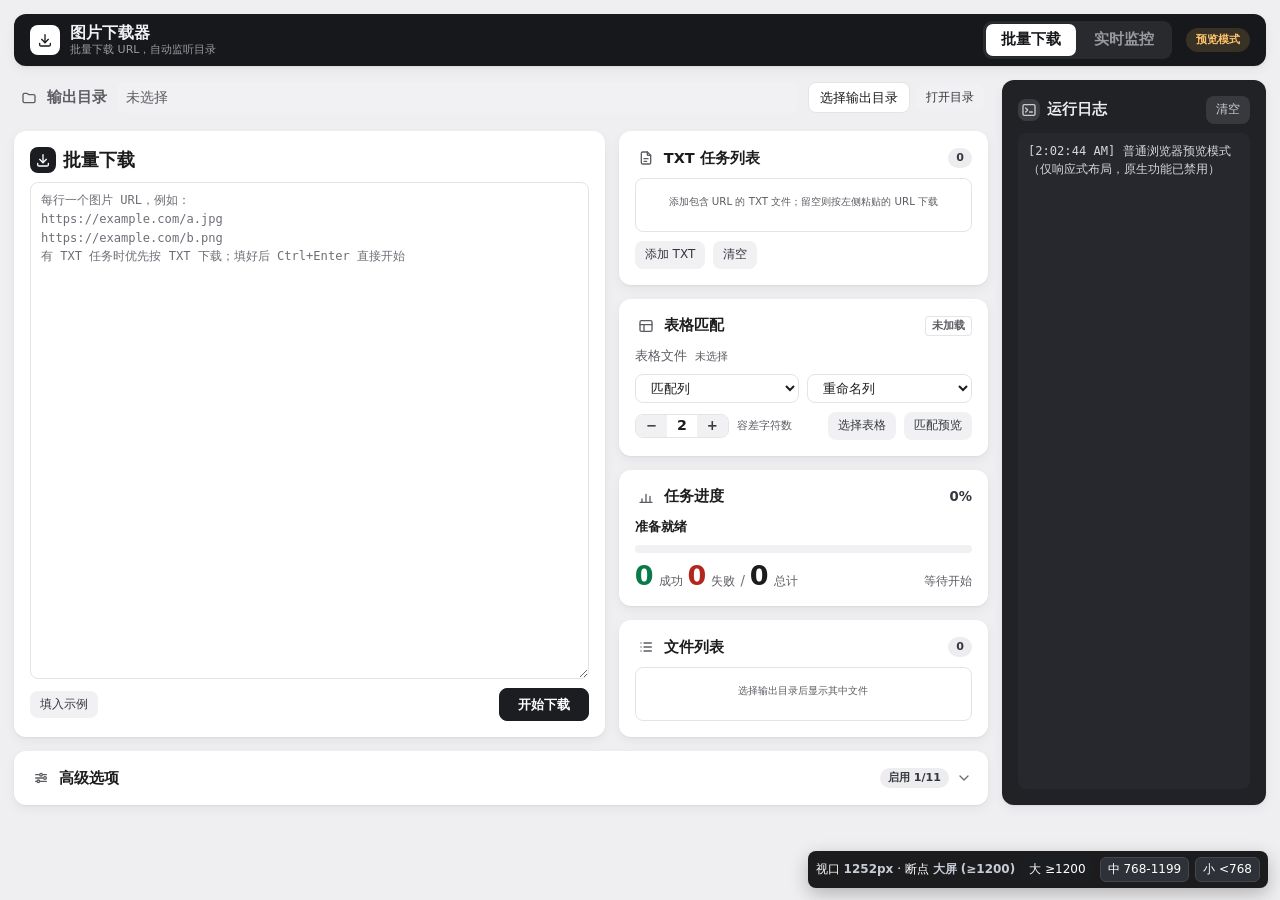
==== commit 2b2e5f09: "update tauri project" ====
--- a/src/index.html
+++ b/src/index.html
@@ -218,6 +218,14 @@
             <input type="checkbox" role="switch" class="switch" id="optAutostart">
           </div>
           <div class="adv-row">
+            <div class="adv-txt"><b>启动即后台监控</b><small>打开程序自动进入监控模式并收进托盘（需先保存过监控目录）</small></div>
+            <input type="checkbox" role="switch" class="switch" id="optAutoWatch">
+          </div>
+          <div class="adv-row">
+            <div class="adv-txt"><b>调试模式</b><small>启动时自动打开开发者工具（Console），用于定位问题</small></div>
+            <input type="checkbox" role="switch" class="switch" id="optDebug">
+          </div>
+          <div class="adv-row">
             <div class="adv-txt"><b>并发下载数</b><small>同时下载的文件数，1-8</small></div>
             <div class="stepper" data-cfg="concurrency" data-min="1" data-max="8">
               <button type="button" data-step="-1" aria-label="减少">−</button>
